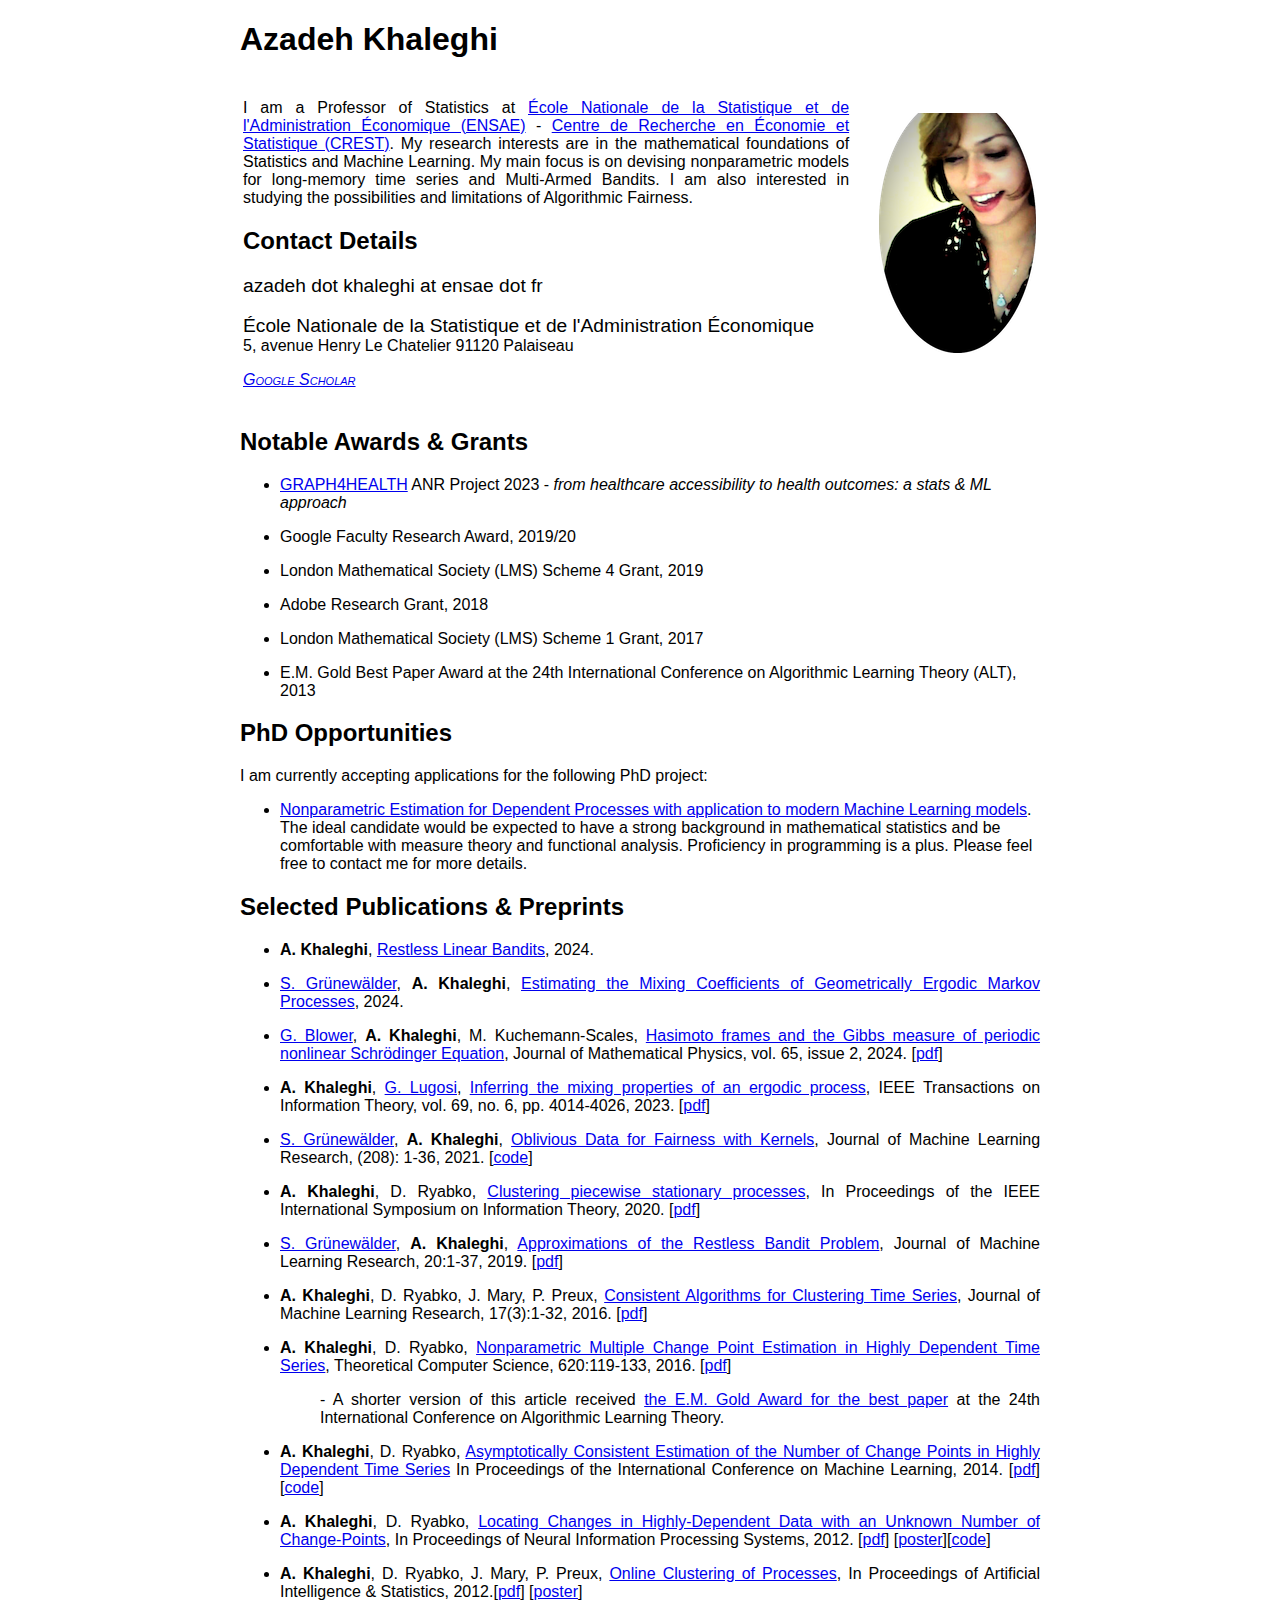
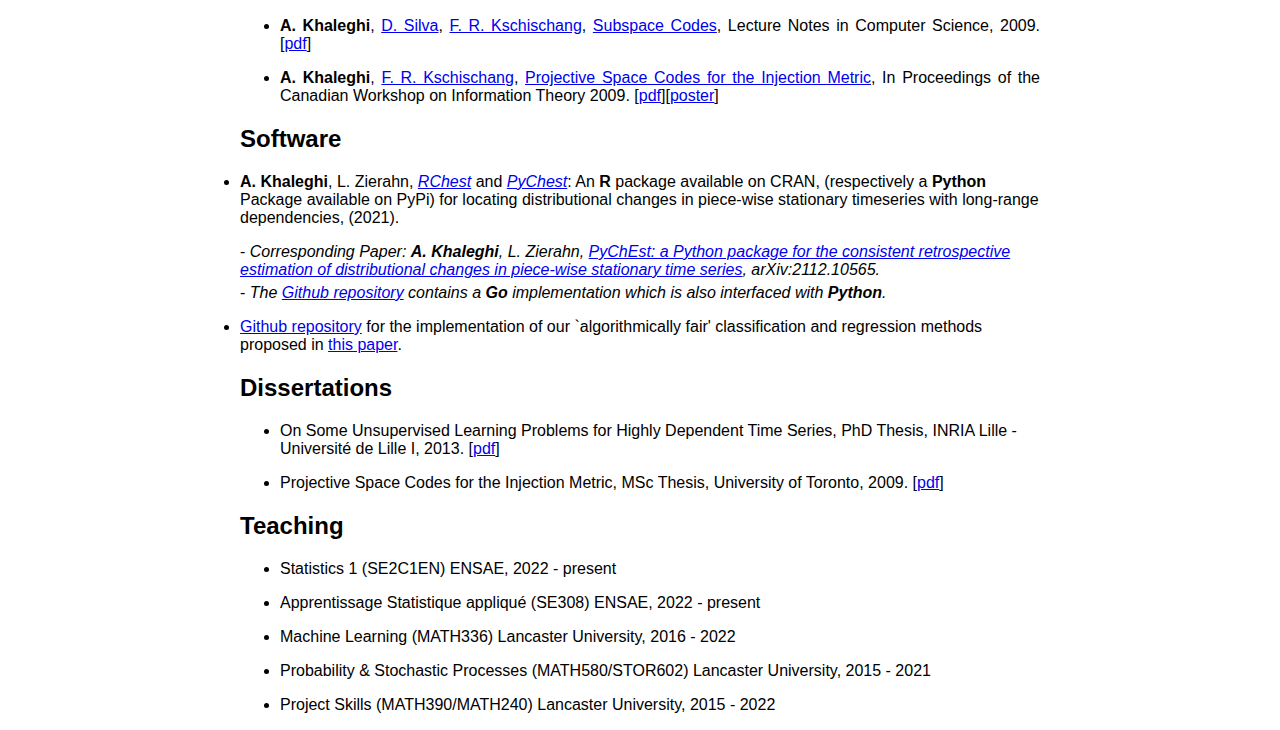
==== index.html @ 2019ff72 "Update index.html" ====
<!DOCTYPE html PUBLIC "-//W3C//DTD XHTML 1.1//EN"
  "http://www.w3.org/TR/xhtml11/DTD/xhtml11.dtd">
<html xmlns="http://www.w3.org/1999/xhtml" xml:lang="en">
<head>
    <STYLE type="text/css">
        ul, li { margin-bottom: 5px; }
        body {
            font-family: optima, verdana, futura, "lucida sans", arial, geneva, helvetica, sans ;
            font-size: 16px ;
            max-width:800px;
            margin: 0px auto;
            word-wrap: normal
        }
    table {
        font-size: 16px ;
    }
    </STYLE>
<style>
p.small {
    font-variant: small-caps;
}
</style>
</head>
<body>
<table>
<h1>Azadeh Khaleghi</h1>
<td align="justify">
<p> I am a Professor of Statistics at <a href="https://www.ensae.fr"> École Nationale de la Statistique et de l'Administration Économique (ENSAE)</a> - <a href="https://crest.science">Centre de Recherche en Économie et Statistique (CREST)</a>. 
My research interests are in the mathematical foundations of Statistics and Machine Learning. My main focus is on devising nonparametric models for long-memory time series and Multi-Armed Bandits. I am also interested in studying the possibilities and limitations of Algorithmic Fairness.</p>

<div><h2> Contact Details</h2></div>
<span style="font-size: larger;">azadeh dot khaleghi at ensae dot fr</span><br><br> 
<span style="font-size: larger;">École Nationale de la Statistique et de l'Administration Économique</span><br>
5, avenue Henry Le Chatelier 91120 Palaiseau 
<p class="small"><a href="https://scholar.google.co.uk/citations?user=VnTMs_EAAAAJ&hl=en"><i>Google Scholar</i></a></p>
</td>
<td>&nbsp;&nbsp;&nbsp;&nbsp;&nbsp;</td>
<td>
    <a href="IMGLINKTARGET"><img src="shapeimage_2.png" alt="alt text" width="WIDTHpx" height="HEIGHTpx"/></a>&nbsp;</td>
</table>

<div><h2> Notable Awards & Grants</h2></div>
    <ul>
    <p><li> <a href="https://guillaume-lecue.faculty.essec.edu/graph4health">GRAPH4HEALTH</a> ANR Project 2023 - <i> from healthcare accessibility to health outcomes: a stats &amp; ML approach</i></li></p>
    <p><li> Google Faculty Research Award, 2019/20</li></p>
    <p><li> London Mathematical Society (LMS) Scheme 4 Grant, 2019 </li></p>
    <p><li> Adobe Research Grant, 2018</li></p>
    <p><li> London Mathematical Society (LMS) Scheme 1 Grant, 2017</li></p>
    <p><li> E.M. Gold Best Paper Award at the 24th International Conference on Algorithmic Learning Theory (ALT), 2013</li></p>
    </ul>

<div><h2> PhD Opportunities</h2>
I am currently accepting applications for the following PhD project:
<ul>
<li><p><a href="https://adum.fr/as/ed/voirproposition.pl?site=adumR&matricule_prop=60634#version">Nonparametric Estimation for Dependent Processes with application to modern Machine Learning models</a>. 
The ideal candidate would be expected to have a strong background in mathematical statistics and be comfortable with measure theory and functional analysis. Proficiency in programming is a plus. Please feel free to contact me for more details.</p>
</li>
</ul>

<div ><h2> Selected Publications & Preprints</h1></div>
<div align="justify">

<ul>
    <li><p><b>A. Khaleghi</b>, <a href="http://arxiv.org/abs/2405.10817"> Restless Linear Bandits</a>, 2024. </p>
</li> 
  <li><p><a href="https://grunewalder.blog">S. Gr&uuml;new&auml;lder</a>, <b>A. Khaleghi</b>, <a href="http://arxiv.org/abs/2402.07296"> Estimating the Mixing Coefficients of Geometrically Ergodic Markov Processes</a>, 2024. </p>
</li> 
  <li><p> <a href="https://www.lancaster.ac.uk/maths/people/gordon-blower">G. Blower</a>, <b>A. Khaleghi</b>, M. Kuchemann-Scales, <a href="https://doi.org/10.1063/5.0169792">Hasimoto frames and the Gibbs measure of periodic nonlinear Schr&#246;dinger Equation</a>, Journal of Mathematical Physics, vol. 65, issue 2, 2024. [<a title="Publications_files/nstclust.pdf" href="Publications_files/HasimotoJMP.pdf">pdf</a>]</p></li>
  <li><p> <b>A. Khaleghi</b>, <a href="http://www.econ.upf.edu/~lugosi/">G. Lugosi</a>, <a href="https://ieeexplore.ieee.org/document/10050550">Inferring the mixing properties of an ergodic process</a>, IEEE Transactions on Information Theory, vol. 69, no. 6, pp. 4014-4026, 2023. [<a title="Publications_files/nstclust.pdf" href="Publications_files/EstimatingMixing.pdf">pdf</a>]</p></li> 
  <li><p><a href="https://grunewalder.blog">S. Gr&uuml;new&auml;lder</a>, <b>A. Khaleghi</b>, <a href="https://www.jmlr.org/papers/volume22/20-1311/20-1311.pdf">Oblivious Data for Fairness with Kernels</a>, Journal of Machine Learning Research, (208): 1-36, 2021. [<a href="https://github.com/azalk/Oblivious.git">code</a>]
</p>
<li><p><b>A. Khaleghi</b>, D. Ryabko, <a href="https://ieeexplore.ieee.org/document/9174045">Clustering piecewise stationary processes</a>, In Proceedings of the IEEE International Symposium
    on Information Theory, 2020.
[<a title="Publications_files/nstclust.pdf" href="Publications_files/nstclust.pdf">pdf</a>]
</p></li> 
<li><p><a href="https://grunewalder.blog">S. Gr&uuml;new&auml;lder</a>, <b>A. Khaleghi</b>, <a href="http://www.jmlr.org/papers/volume20/17-547/17-547.pdf">Approximations of the Restless Bandit Problem</a>, Journal of Machine Learning Research, 20:1-37, 2019. [<a title="Publications_files/mixing_bandits.pdf" href="Publications_files/mixing_bandits.pdf">pdf</a>]</p>
</li> 
<li><p><b>A. Khaleghi</b>, D. Ryabko, J. Mary, P. Preux, <a title="http://www.jmlr.org/papers/volume17/khaleghi16a/khaleghi16a.pdf" href="http://www.jmlr.org/papers/volume17/khaleghi16a/khaleghi16a.pdf" class="style_2">Consistent Algorithms for Clustering Time Series</a>, Journal of Machine Learning Research, 17(3):1-32, 2016.
[<a title="Publications_files/khaleghi16a.pdf" href="Publications_files/khaleghi16a.pdf">pdf</a>]
</p></li> 
<li><p><b>A. Khaleghi</b>, D. Ryabko, <a title="http://www.sciencedirect.com/science/article/pii/S0304397515009470" href="http://www.sciencedirect.com/science/article/pii/S0304397515009470" class="style_2">Nonparametric Multiple Change Point Estimation in Highly Dependent Time Series</a>, Theoretical Computer Science, 620:119-133, 2016. 
[<a title="Publications_files/P22.pdf" href="Publications_files/P22.pdf">pdf</a>]
<dl>
<dd>- A shorter version of this article received <a title="http://www-alg.ist.hokudai.ac.jp/~thomas/ALT13/gold.html" href="http://www-alg.ist.hokudai.ac.jp/~thomas/ALT13/gold.html">the E.M. Gold Award for the best paper</a> at the 24th International Conference on Algorithmic Learning Theory.</dd>
</dl>
<!--(<i>The conference version of this article <a title="http://www-alg.ist.hokudai.ac.jp/~thomas/ALT13/gold.html" href="http://www-alg.ist.hokudai.ac.jp/~thomas/ALT13/gold.html"> received the E.M. Gold Award for the best paper</a> at the 24th International Conference on Algorithmic Learning Theory.</i>)</p></li>-->
<li><p><b>A. Khaleghi</b>, D. Ryabko, <a title="http://jmlr.org/proceedings/papers/v32/khaleghi14.html" href="http://jmlr.org/proceedings/papers/v32/khaleghi14.html" class="style_2"> Asymptotically Consistent Estimation of the Number of Change Points in Highly Dependent Time Series</a> In Proceedings of the International Conference on Machine Learning, 2014. [<a title="Publications_files/ICML_mce_Clust.pdf" href="Publications_files/ICML_mce_Clust.pdf">pdf</a>][<a href="https://github.com/azalk/GoChest">code</a>] </p>
</li>
<!--<li><p><b>A. Khaleghi</b>, D. Ryabko, <a title="http://link.springer.com/chapter/10.1007/978-3-642-40935-6_27" href="http://link.springer.com/chapter/10.1007/978-3-642-40935-6_27" class="style_2">Nonparametric Change Point Estimation in Highly Dependent Time Series</a>, In Proceedings of Algorithmic Learning Theory (ALT), LNCS 8139, pages 382-396, Singapore, 2013.[<a title="Publications_files/P22.pdf" href="Publications_files/P22.pdf">pdf</a>] (<a title="http://www-alg.ist.hokudai.ac.jp/~thomas/ALT13/gold.html" href="http://www-alg.ist.hokudai.ac.jp/~thomas/ALT13/gold.html">Received the E.M. Gold Award for the best student paper</a>.)</p>
</li>-->
<li><p><b>A. Khaleghi</b>, D. Ryabko, <a title="http://papers.nips.cc/paper/4623-locating-changes-in-highly-dependent-data-with-unknown-number-of-change-points" href="http://papers.nips.cc/paper/4623-locating-changes-in-highly-dependent-data-with-unknown-number-of-change-points" class="style_2">Locating Changes in Highly-Dependent Data with an Unknown Number of Change-Points</a>, In Proceedings of Neural Information Processing Systems, 2012. [<a title="Publications_files/mce_nips.pdf" href="Publications_files/mce_nips.pdf">pdf</a>] [<a title="Publications_files/poster_nips12.pdf" href="Publications_files/poster_nips12.pdf">poster</a>][<a href="https://github.com/azalk/GoChest">code</a>]</p>
</li>
<li><p><b>A. Khaleghi</b>, D. Ryabko, J. Mary, P. Preux, <a title="http://jmlr.csail.mit.edu/proceedings/papers/v22/khaleghi12/khaleghi12.pdf" href="http://jmlr.csail.mit.edu/proceedings/papers/v22/khaleghi12/khaleghi12.pdf" class="style_2">Online Clustering of Processes</a>, In Proceedings of Artificial Intelligence &amp; Statistics, 2012.[<a title="Publications_files/ocp.pdf" href="Publications_files/ocp.pdf">pdf</a>] [<a title="Publications_files/ocp_poster.pdf" href="Publications_files/ocp_poster.pdf">poster</a>]</p>
</li>
  <li><p><b>A. Khaleghi</b>, <a href="https://danilosilva.sites.ufsc.br/index.html">D. Silva</a>, <a href="https://www.comm.utoronto.ca/frank/">F. R. Kschischang</a>, <a title="http://www.springerlink.com/content/87465723623m54mu/?p=cf71630add774246ad79c906bc49e966&amp;pi=3" href="https://link.springer.com/chapter/10.1007/978-3-642-10868-6_1" class="style_2">Subspace Codes</a>, Lecture Notes in Computer Science, 2009. [<a title="Publications_files/subspace_1.pdf" href="Publications_files/subspace_1.pdf">pdf</a>]</p>
</li>
  <li><p><b>A. Khaleghi</b>, <a href="https://www.comm.utoronto.ca/frank/">F. R. Kschischang</a>, <a title="http://dx.doi.org/10.1109/CWIT.2009.5069509" href="http://dx.doi.org/10.1109/CWIT.2009.5069509" class="style_2"> Projective Space Codes for the Injection Metric</a>, In Proceedings of the Canadian Workshop on Information Theory 2009. [<a title="Publications_files/subspace.pdf" href="Publications_files/subspace.pdf">pdf</a>][</span><a title="Publications_files/poster.pdf" href="Publications_files/poster.pdf" style="line-height: 14px; " class="style_6">poster</a><span style="line-height: 14px; " class="style_6">]</p>
</li>
</ul>
</div>

<div><h2> Software</h2></div>
<li><b>A. Khaleghi</b>, L. Zierahn, <a href="https://cran.r-project.org/web/packages/RChest/index.html"><i>RChest</i></a> and <a href="https://pypi.org/project/PyChest/"><i>PyChest</i></a>: An <b>R</b> package available on CRAN, (respectively a <b>Python</b> Package available on PyPi) for locating distributional changes in piece-wise stationary timeseries with long-range dependencies, (2021).
<p><dt> - <i>Corresponding Paper: <b>A. Khaleghi</b>, L. Zierahn, <a href="https://arxiv.org/abs/2112.10565">PyChEst: a Python package for the consistent retrospective estimation of distributional changes in piece-wise stationary time series</a>, arXiv:2112.10565.
</i></dt>
</li> 
<dt> - <i>The <a href="https://github.com/azalk/GoChest">Github repository</a> contains a <b>Go</b> implementation which is also interfaced with <b>Python</b>.</i></dt></ul>
</ul></p>
<li><p><a href="https://github.com/azalk/Oblivious">Github repository</a> for the implementation of our `algorithmically fair' classification and regression methods proposed in <a href="https://arxiv.org/abs/2002.02901">this paper</a>.</p>
</li>    
<div><h2> Dissertations</h2></div>
<div><pre>
</pre></div></div>
<ul>
<li><p>On Some Unsupervised Learning Problems for Highly Dependent Time Series, PhD Thesis, INRIA Lille -  Universit&eacute; de Lille I, 2013. [<a title="Publications_files/Thesis.pdf" href="Publications_files/Thesis.pdf">pdf</a>]</p>
</li>
<li><p>Projective Space Codes for the Injection Metric, MSc Thesis, University of Toronto, 2009. [<a title="Publications_files/UT-thesis.pdf" href="Publications_files/UT-thesis.pdf">pdf</a>]</p>
</li>
</ul>

<div><h2>Teaching</h2></div>
<div class="blockcontent">
</div></div>
<ul>
<p><li> Statistics 1 (SE2C1EN) ENSAE, 2022 - present </li></p>
<p><li> Apprentissage Statistique appliqué (SE308) ENSAE, 2022 - present </li></p>
<p><li>Machine Learning (MATH336) Lancaster University, 2016 - 2022 </li></p>
<p><li>Probability & Stochastic Processes (MATH580/STOR602) Lancaster University, 2015 - 2021 </li></p>
<p><li>Project Skills (MATH390/MATH240) Lancaster University, 2015 - 2022 </li></p>
</ul>


</td>
</tr>
</table>
<!-- Default Statcounter code for ENSAE Website
http://azalk.github.io -->
<script type="text/javascript">
var sc_project=12787850; 
var sc_invisible=1; 
var sc_security="0d3a0671"; 
</script>
<script type="text/javascript"
src="https://www.statcounter.com/counter/counter.js"
async></script>
<noscript><div class="statcounter"><a title="Web Analytics
Made Easy - Statcounter" href="https://statcounter.com/"
target="_blank"><img class="statcounter"
src="https://c.statcounter.com/12787850/0/0d3a0671/1/"
alt="Web Analytics Made Easy - Statcounter"
referrerPolicy="no-referrer-when-downgrade"></a></div></noscript>
<!-- End of Statcounter Code -->
</body>
</html>
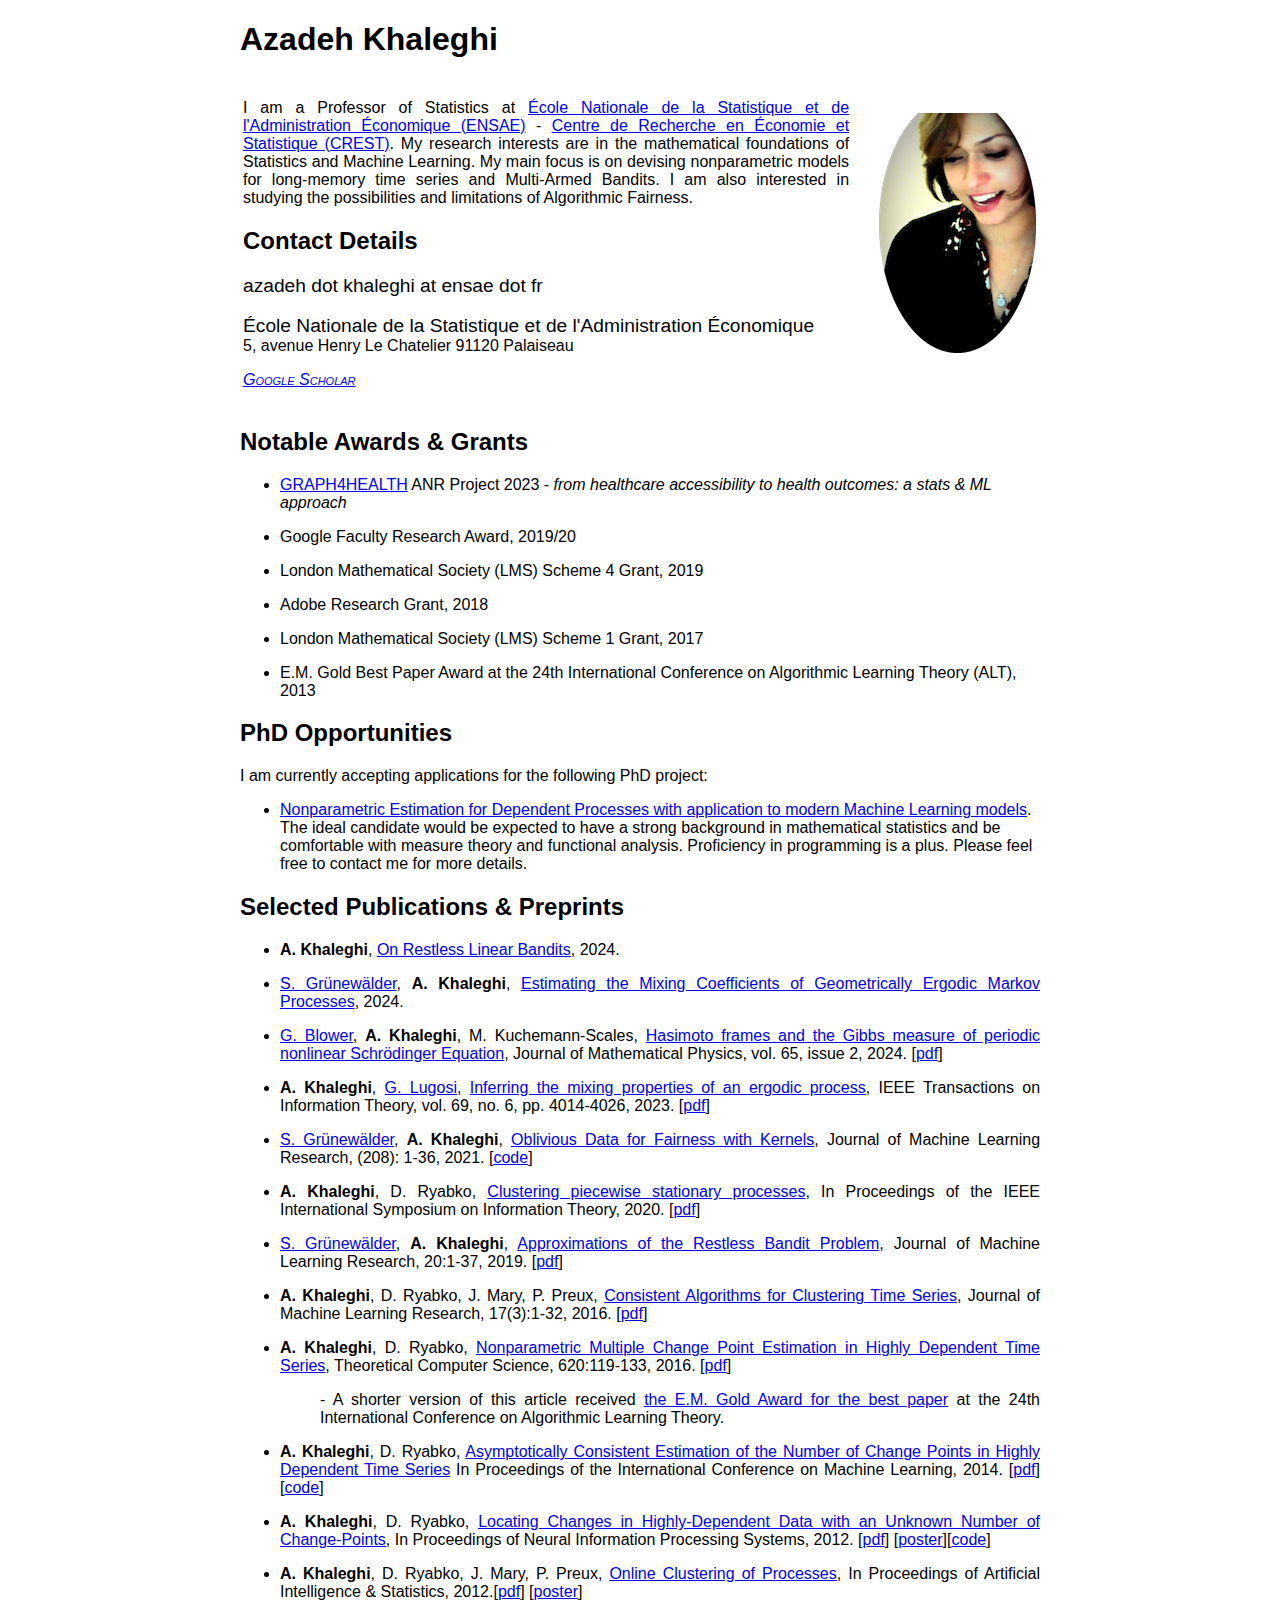
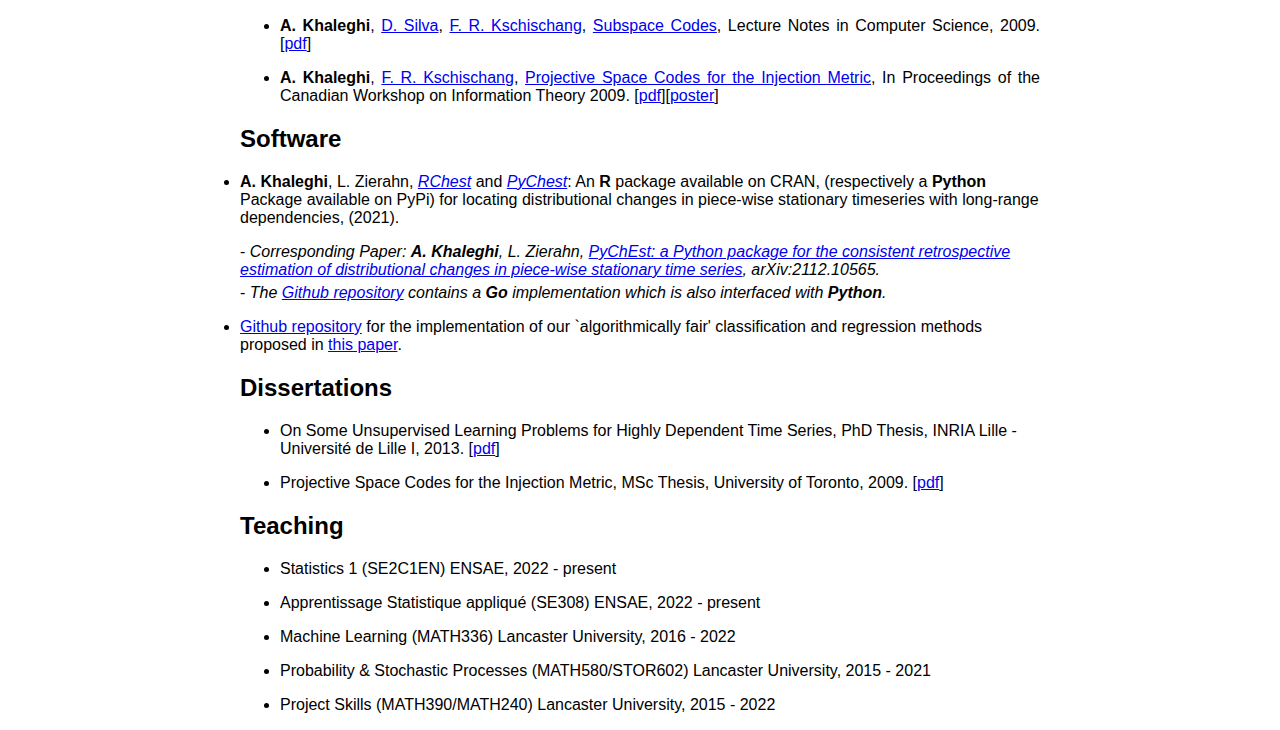
==== commit ba919af8: "Update index.html" ====
--- a/index.html
+++ b/index.html
@@ -61,7 +61,7 @@
 <div align="justify">
 
 <ul>
-    <li><p><b>A. Khaleghi</b>, <a href="http://arxiv.org/abs/2405.10817"> Restless Linear Bandits</a>, 2024. </p>
+    <li><p><b>A. Khaleghi</b>, <a href="http://arxiv.org/abs/2405.10817"> On Restless Linear Bandits</a>, 2024. </p>
 </li> 
   <li><p><a href="https://grunewalder.blog">S. Gr&uuml;new&auml;lder</a>, <b>A. Khaleghi</b>, <a href="http://arxiv.org/abs/2402.07296"> Estimating the Mixing Coefficients of Geometrically Ergodic Markov Processes</a>, 2024. </p>
 </li> 
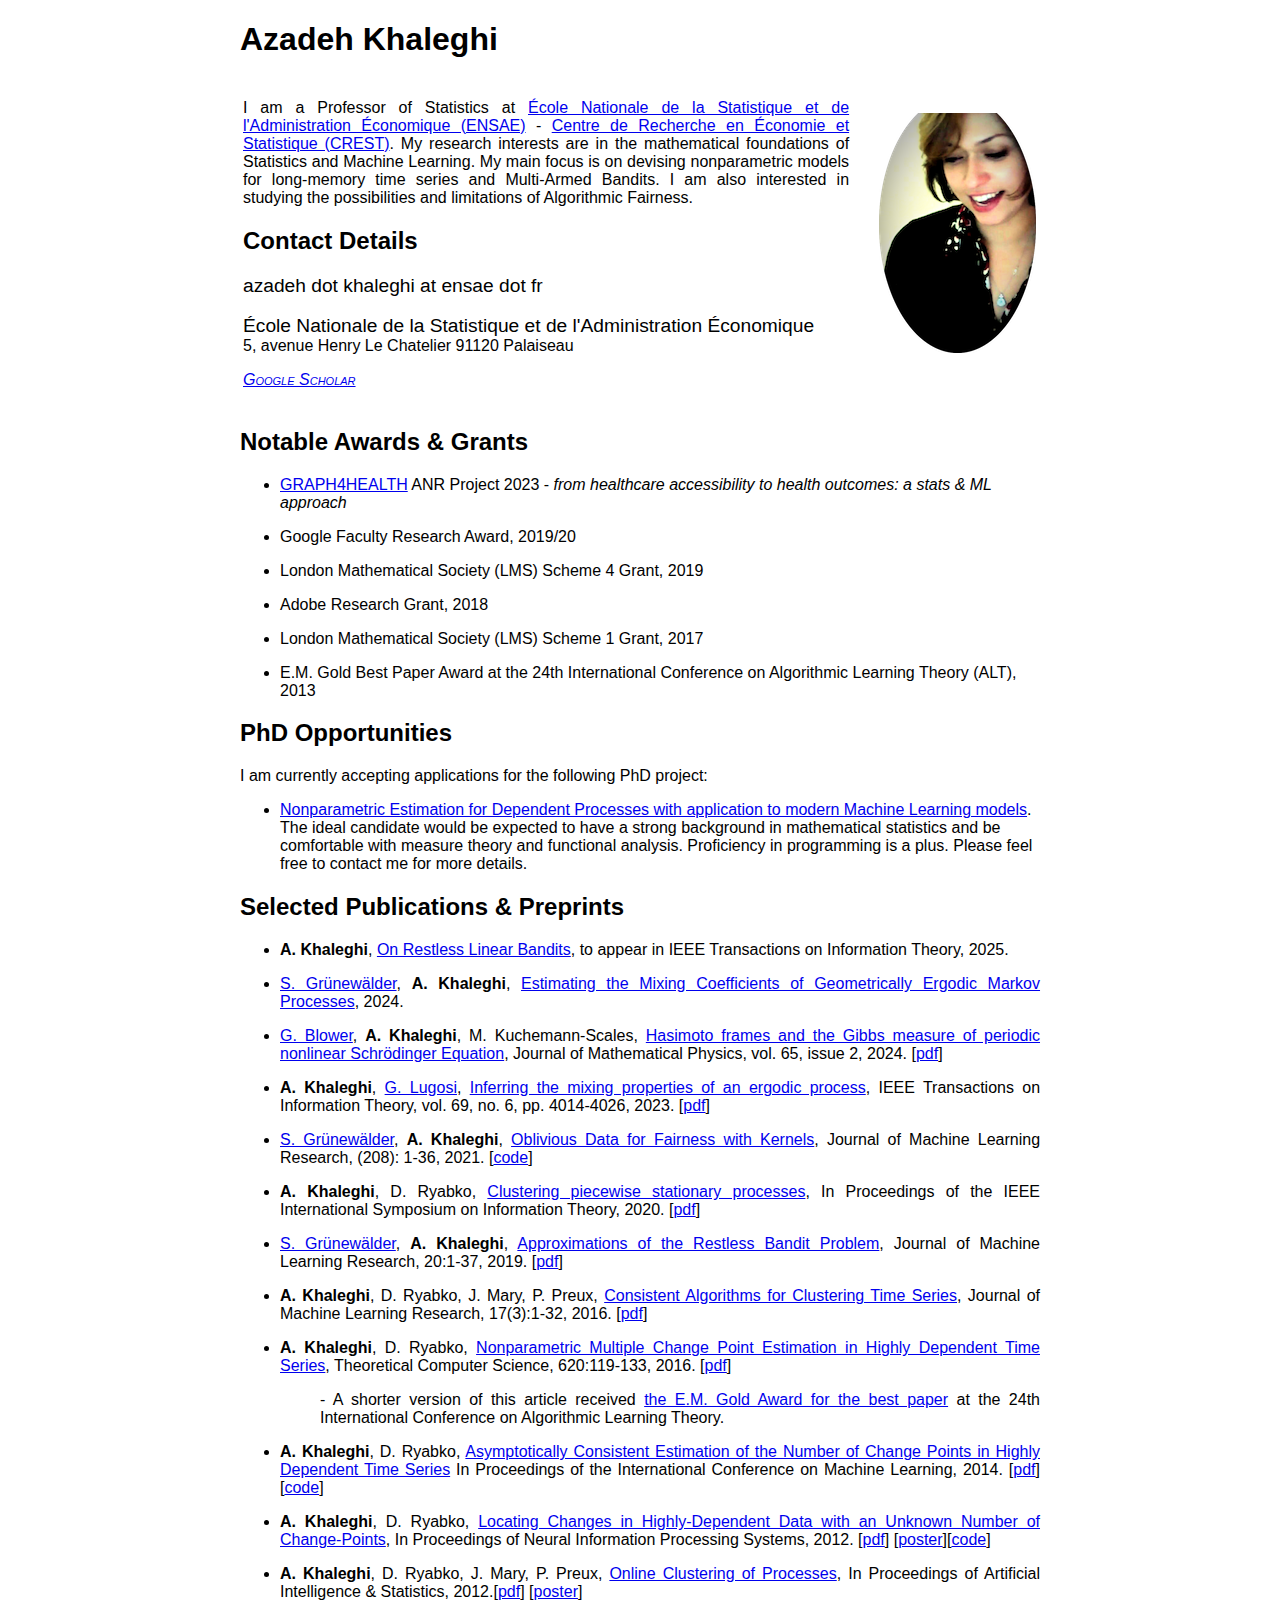
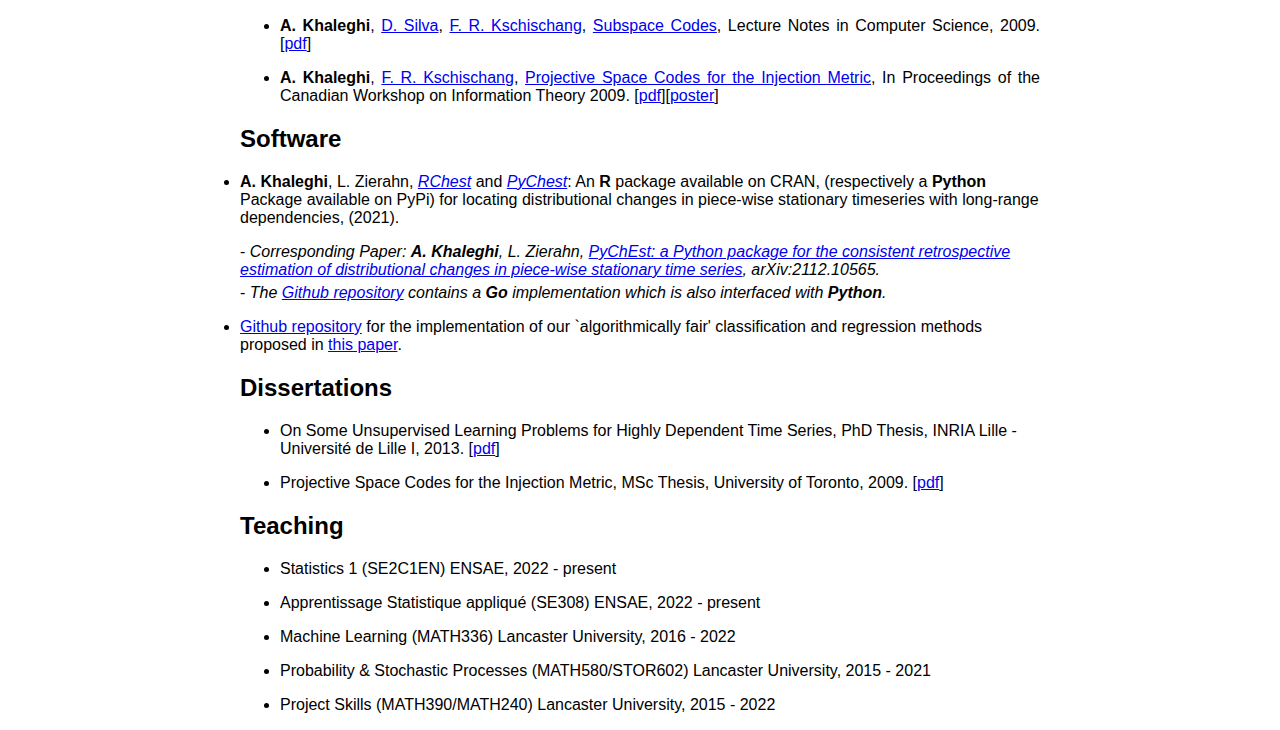
==== commit 221678a9: "Update index.html" ====
--- a/index.html
+++ b/index.html
@@ -61,7 +61,7 @@
 <div align="justify">
 
 <ul>
-    <li><p><b>A. Khaleghi</b>, <a href="http://arxiv.org/abs/2405.10817"> On Restless Linear Bandits</a>, 2024. </p>
+    <li><p><b>A. Khaleghi</b>, <a href="http://arxiv.org/abs/2405.10817"> On Restless Linear Bandits</a>, to appear in IEEE Transactions on Information Theory, 2025. </p> 
 </li> 
   <li><p><a href="https://grunewalder.blog">S. Gr&uuml;new&auml;lder</a>, <b>A. Khaleghi</b>, <a href="http://arxiv.org/abs/2402.07296"> Estimating the Mixing Coefficients of Geometrically Ergodic Markov Processes</a>, 2024. </p>
 </li> 
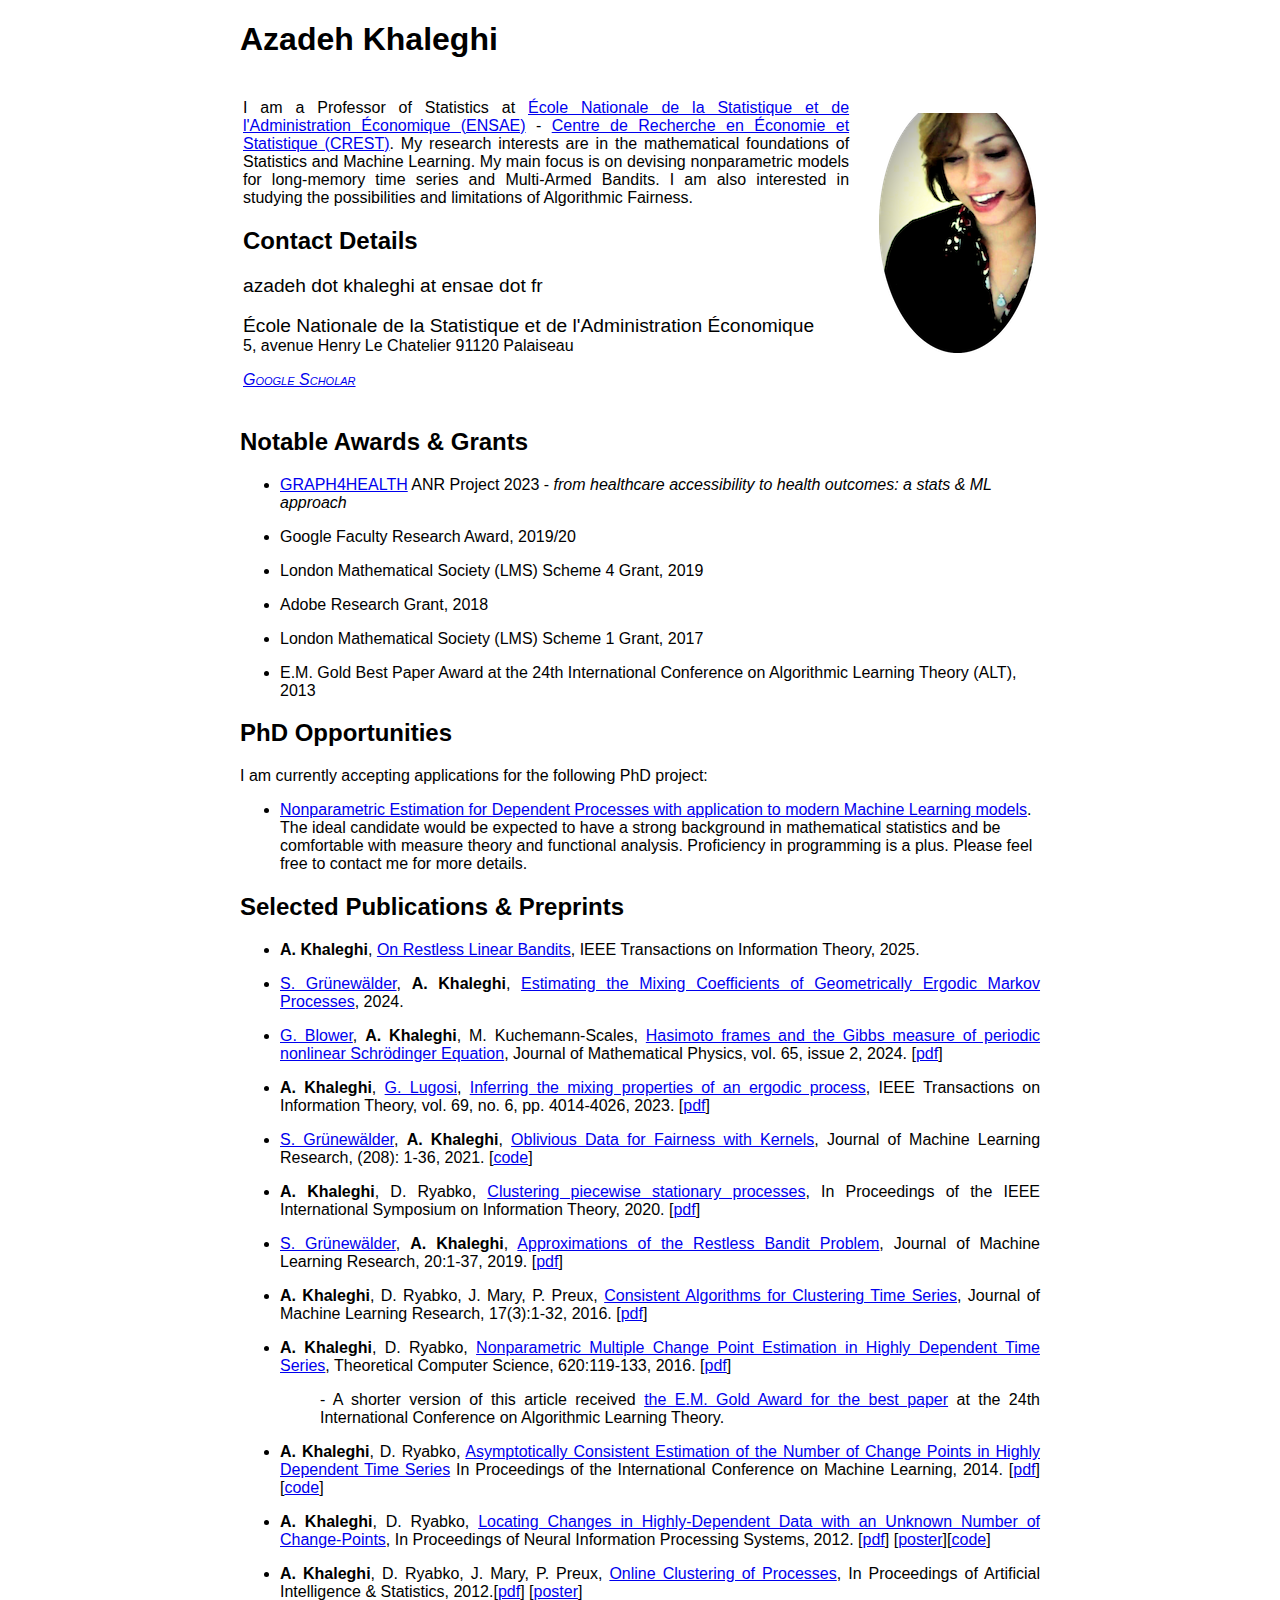
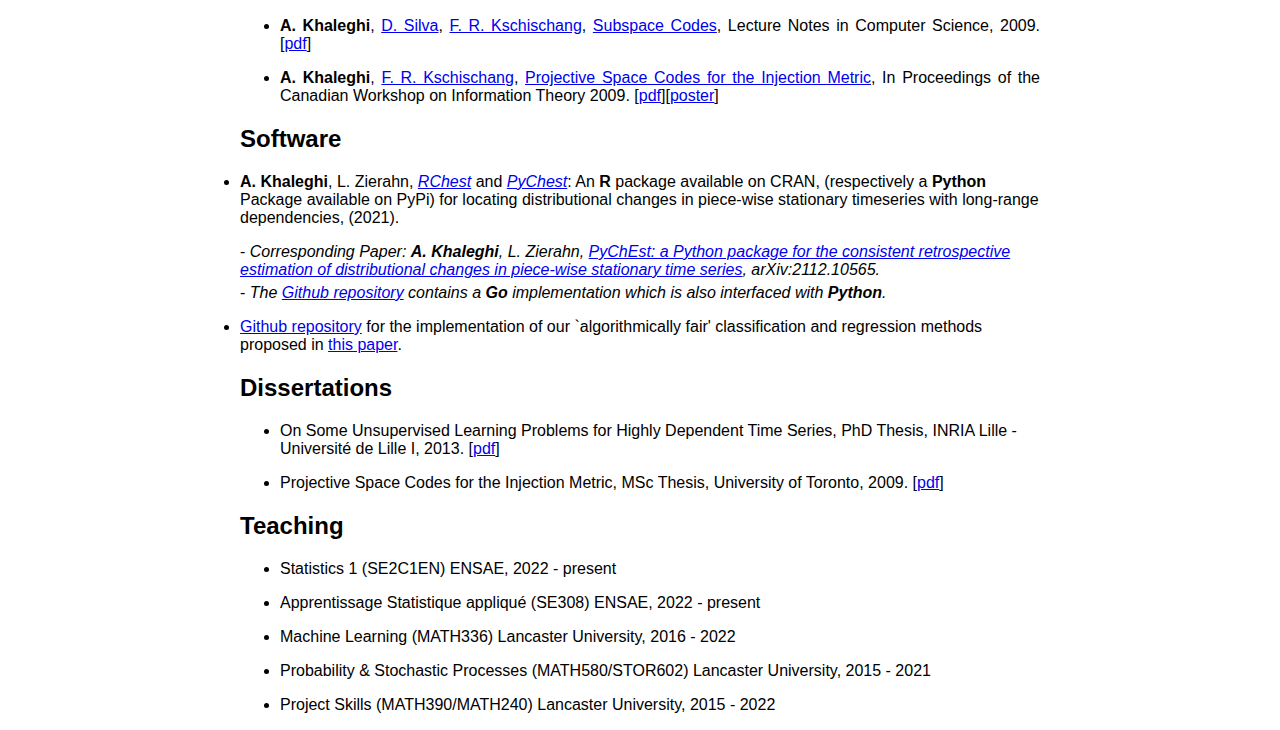
==== commit 781104ab: "Update index.html" ====
--- a/index.html
+++ b/index.html
@@ -61,7 +61,7 @@
 <div align="justify">
 
 <ul>
-    <li><p><b>A. Khaleghi</b>, <a href="http://arxiv.org/abs/2405.10817"> On Restless Linear Bandits</a>, to appear in IEEE Transactions on Information Theory, 2025. </p> 
+    <li><p><b>A. Khaleghi</b>, <a href="https://ieeexplore.ieee.org/document/10851303"> On Restless Linear Bandits</a>, IEEE Transactions on Information Theory, 2025. </p> 
 </li> 
   <li><p><a href="https://grunewalder.blog">S. Gr&uuml;new&auml;lder</a>, <b>A. Khaleghi</b>, <a href="http://arxiv.org/abs/2402.07296"> Estimating the Mixing Coefficients of Geometrically Ergodic Markov Processes</a>, 2024. </p>
 </li> 
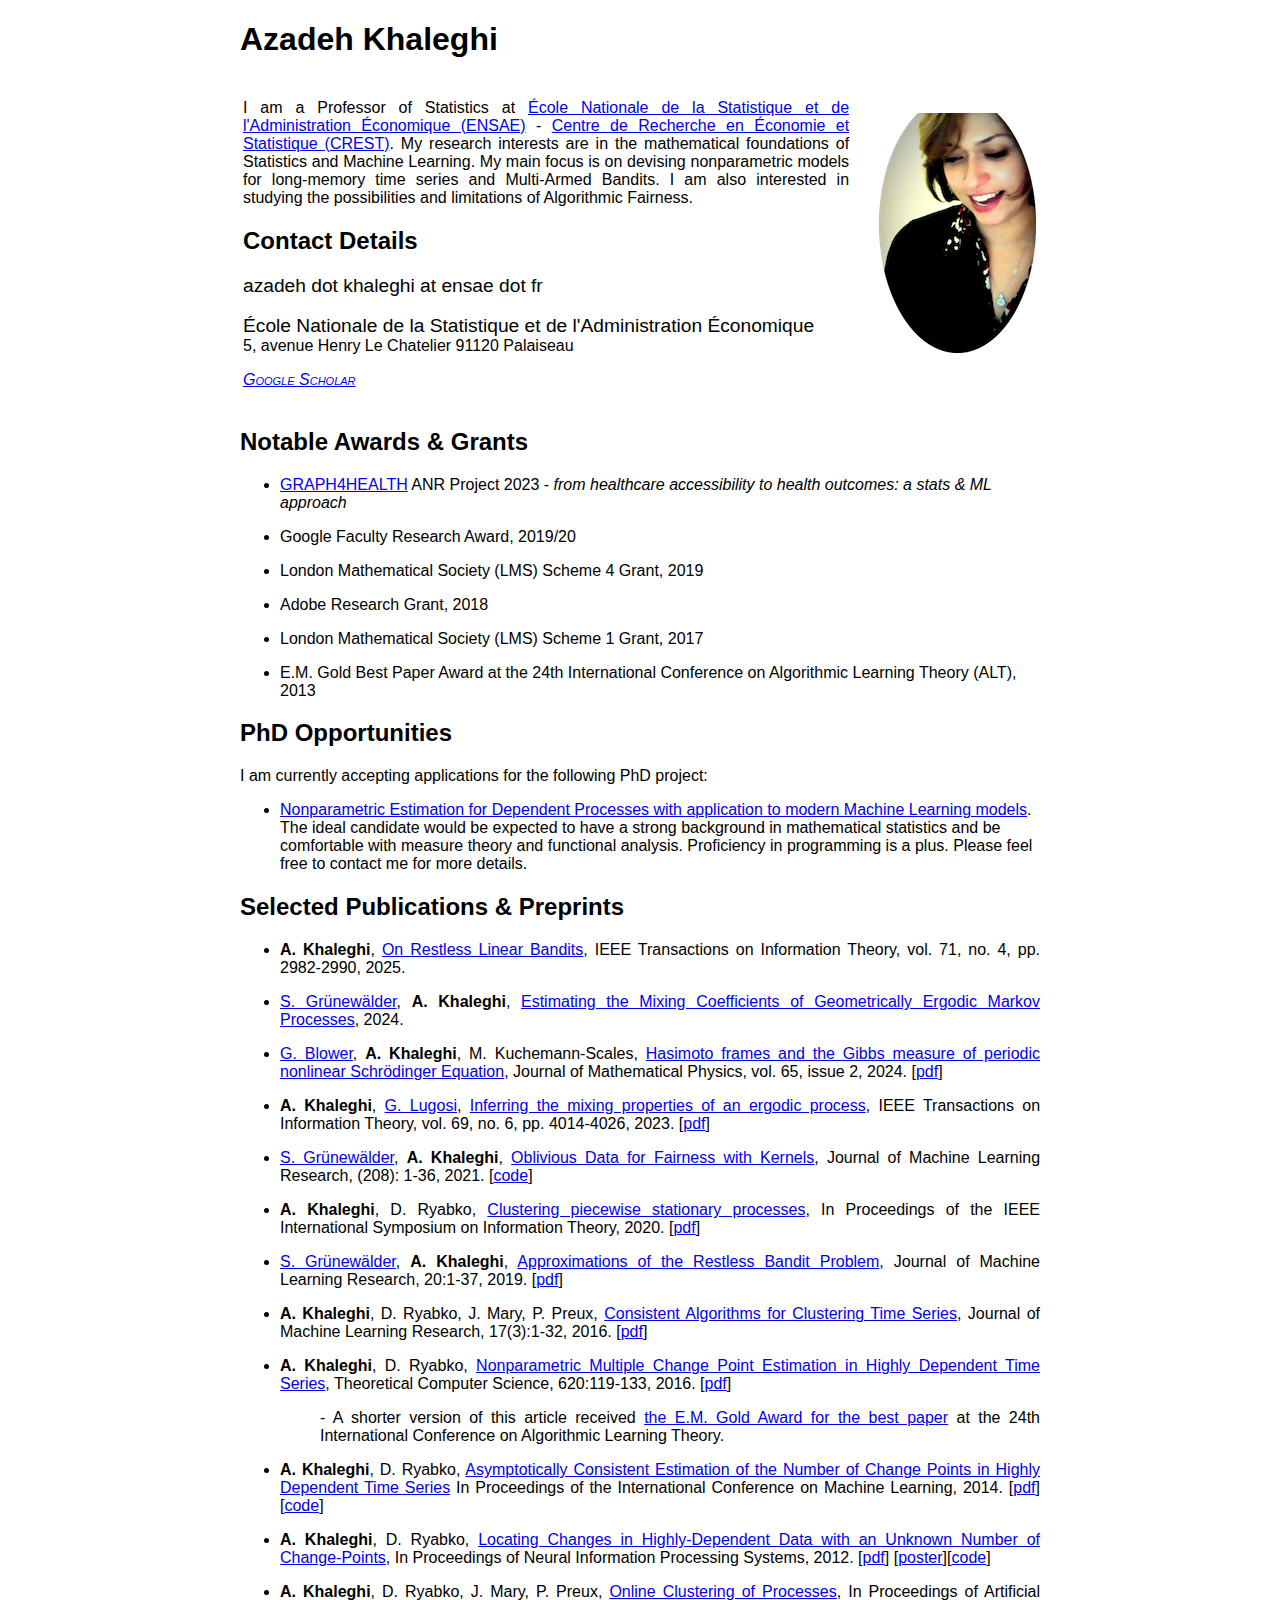
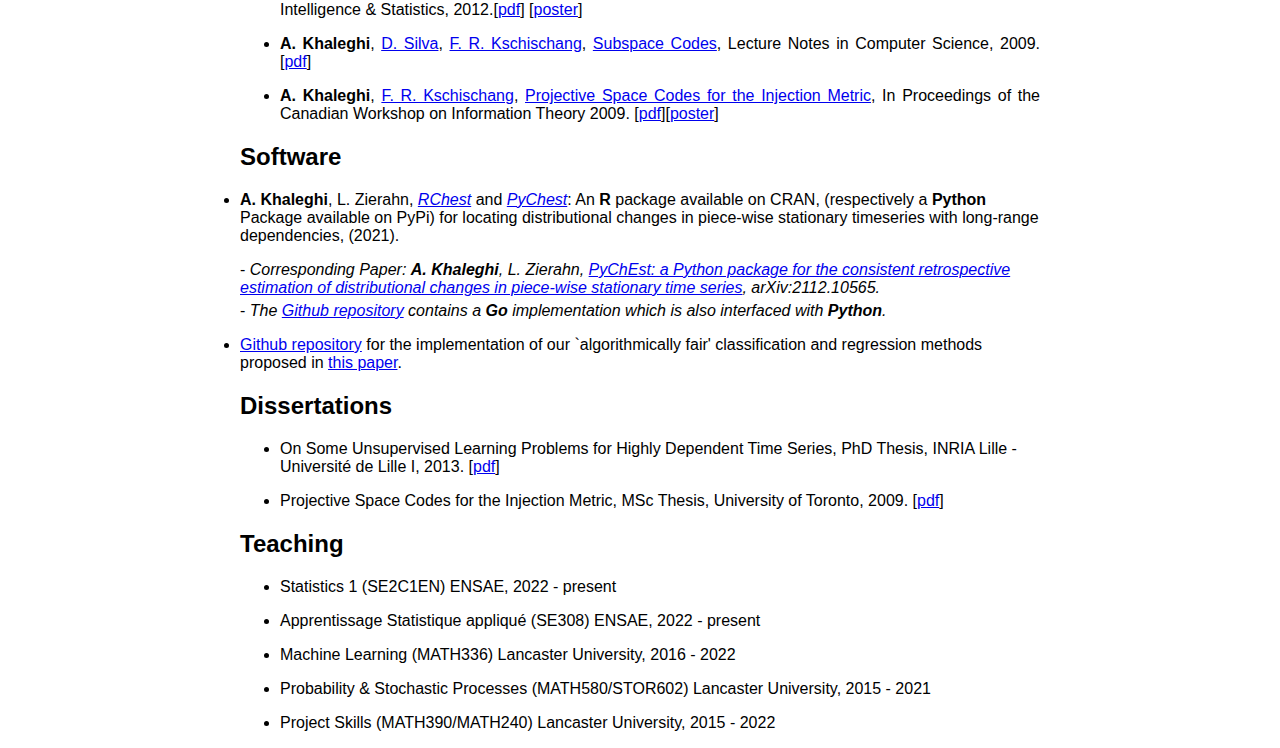
==== commit db840ea0: "Update index.html" ====
--- a/index.html
+++ b/index.html
@@ -61,7 +61,7 @@
 <div align="justify">
 
 <ul>
-    <li><p><b>A. Khaleghi</b>, <a href="https://ieeexplore.ieee.org/document/10851303"> On Restless Linear Bandits</a>, IEEE Transactions on Information Theory, 2025. </p> 
+    <li><p><b>A. Khaleghi</b>, <a href="https://ieeexplore.ieee.org/document/10851303"> On Restless Linear Bandits</a>, IEEE Transactions on Information Theory, vol. 71, no. 4, pp. 2982-2990, 2025. </p> 
 </li> 
   <li><p><a href="https://grunewalder.blog">S. Gr&uuml;new&auml;lder</a>, <b>A. Khaleghi</b>, <a href="http://arxiv.org/abs/2402.07296"> Estimating the Mixing Coefficients of Geometrically Ergodic Markov Processes</a>, 2024. </p>
 </li> 
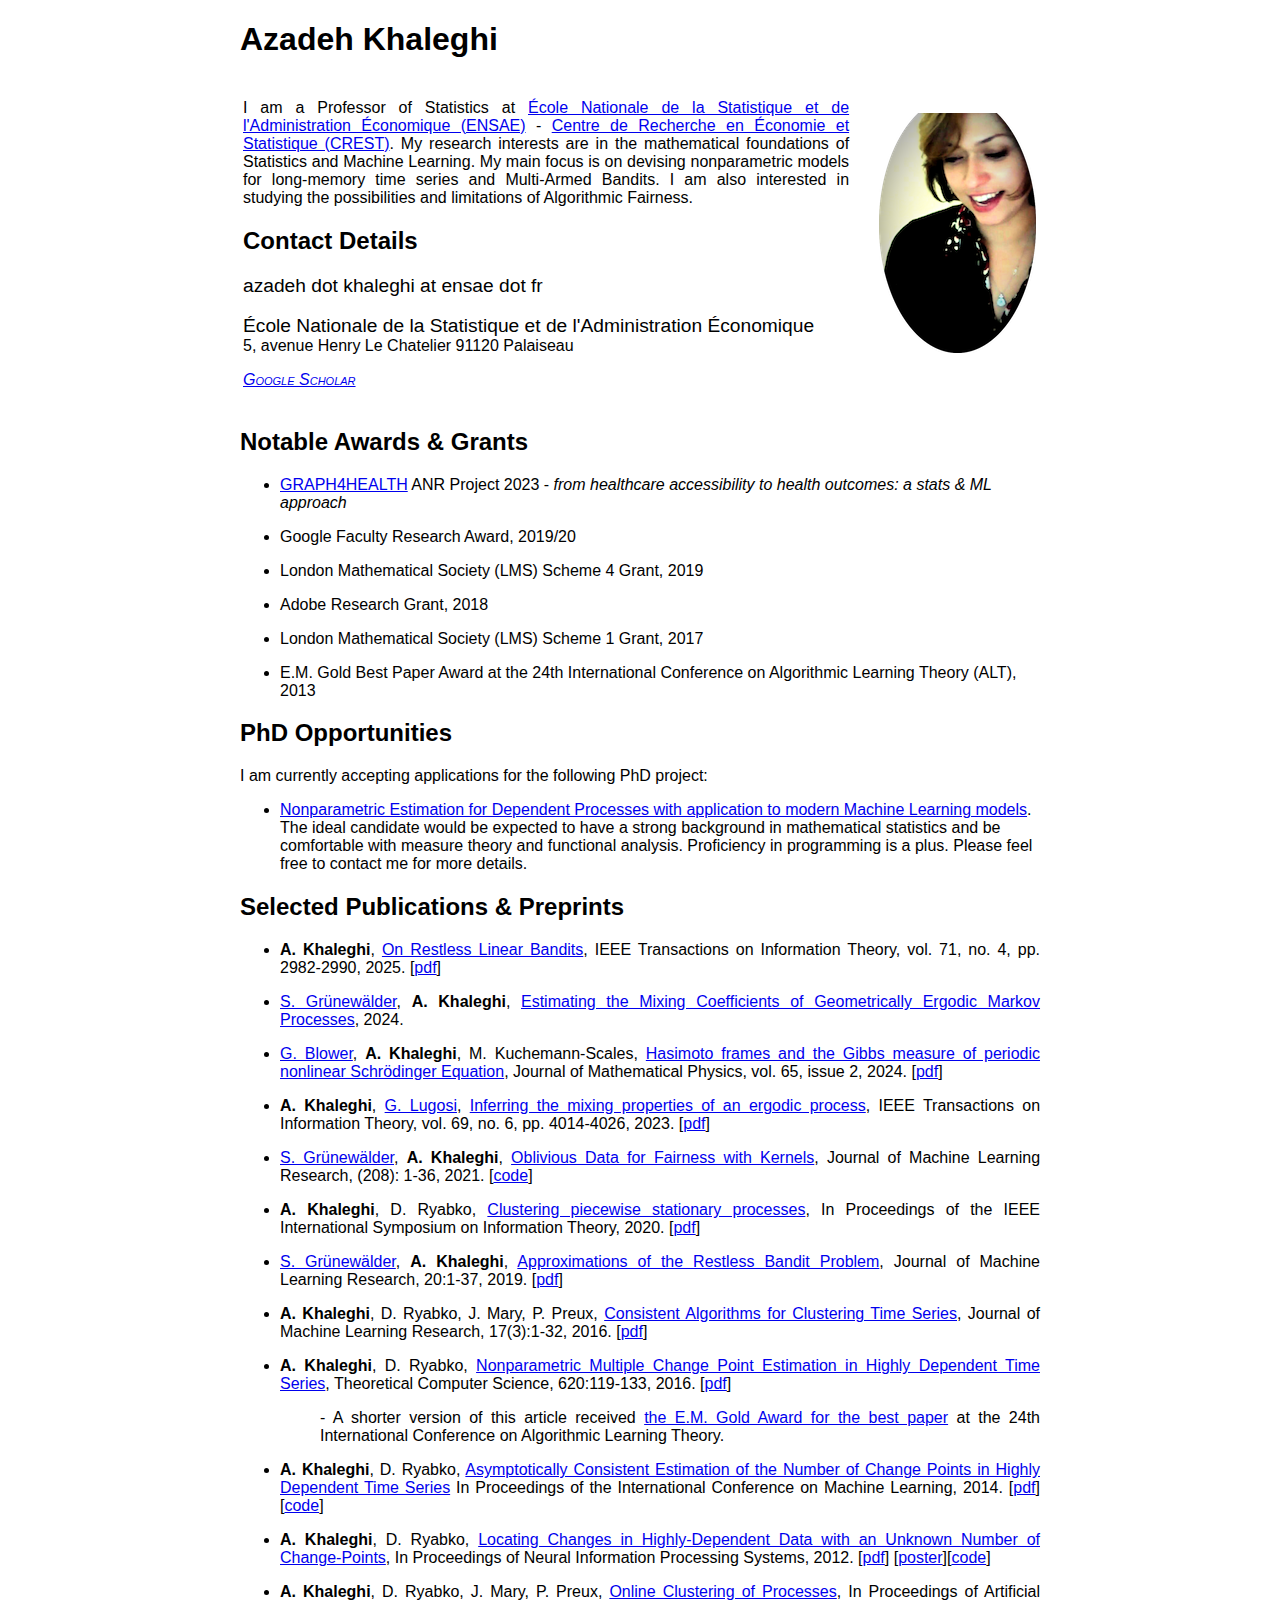
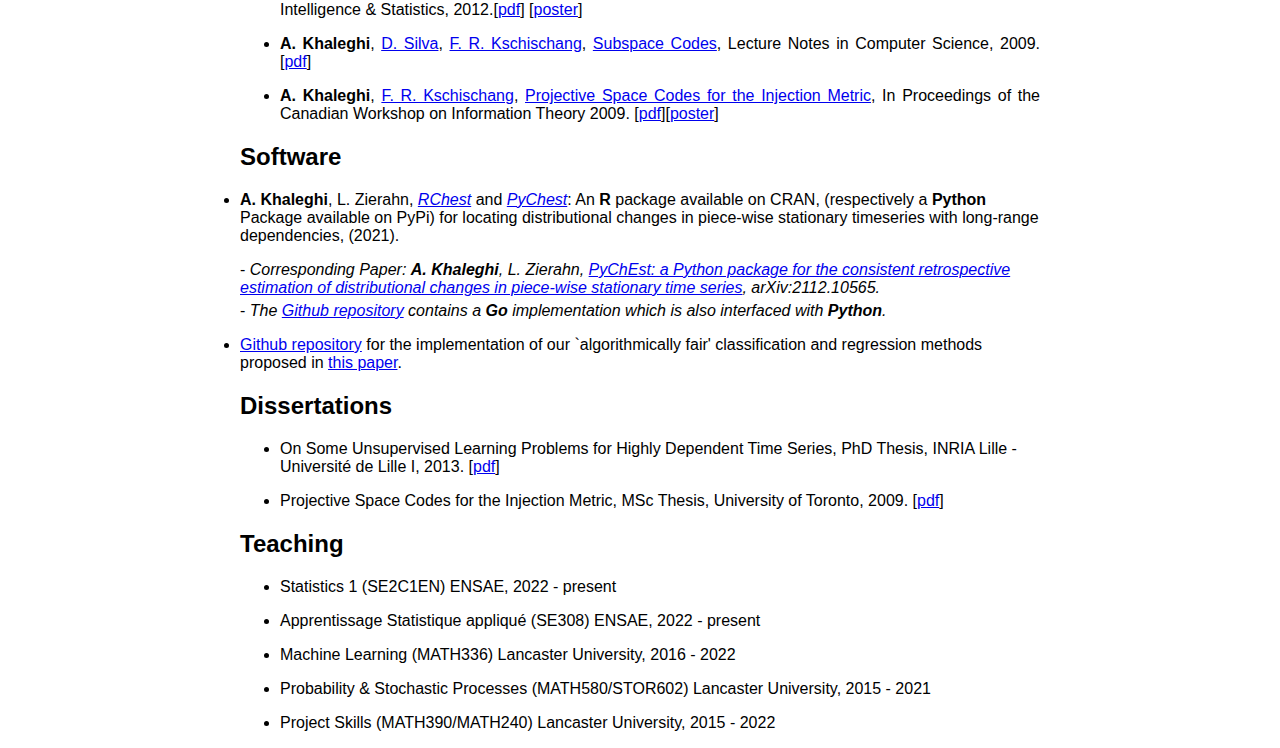
==== commit df27df80: "Update index.html" ====
--- a/index.html
+++ b/index.html
@@ -61,7 +61,7 @@
 <div align="justify">
 
 <ul>
-    <li><p><b>A. Khaleghi</b>, <a href="https://ieeexplore.ieee.org/document/10851303"> On Restless Linear Bandits</a>, IEEE Transactions on Information Theory, vol. 71, no. 4, pp. 2982-2990, 2025. </p> 
+    <li><p><b>A. Khaleghi</b>, <a href="https://ieeexplore.ieee.org/document/10851303"> On Restless Linear Bandits</a>, IEEE Transactions on Information Theory, vol. 71, no. 4, pp. 2982-2990, 2025. [<a title="Publications_files/nstclust.pdf" href="Publications_files/RestlessLinMABs.pdf">pdf</a>] </p> 
 </li> 
   <li><p><a href="https://grunewalder.blog">S. Gr&uuml;new&auml;lder</a>, <b>A. Khaleghi</b>, <a href="http://arxiv.org/abs/2402.07296"> Estimating the Mixing Coefficients of Geometrically Ergodic Markov Processes</a>, 2024. </p>
 </li> 
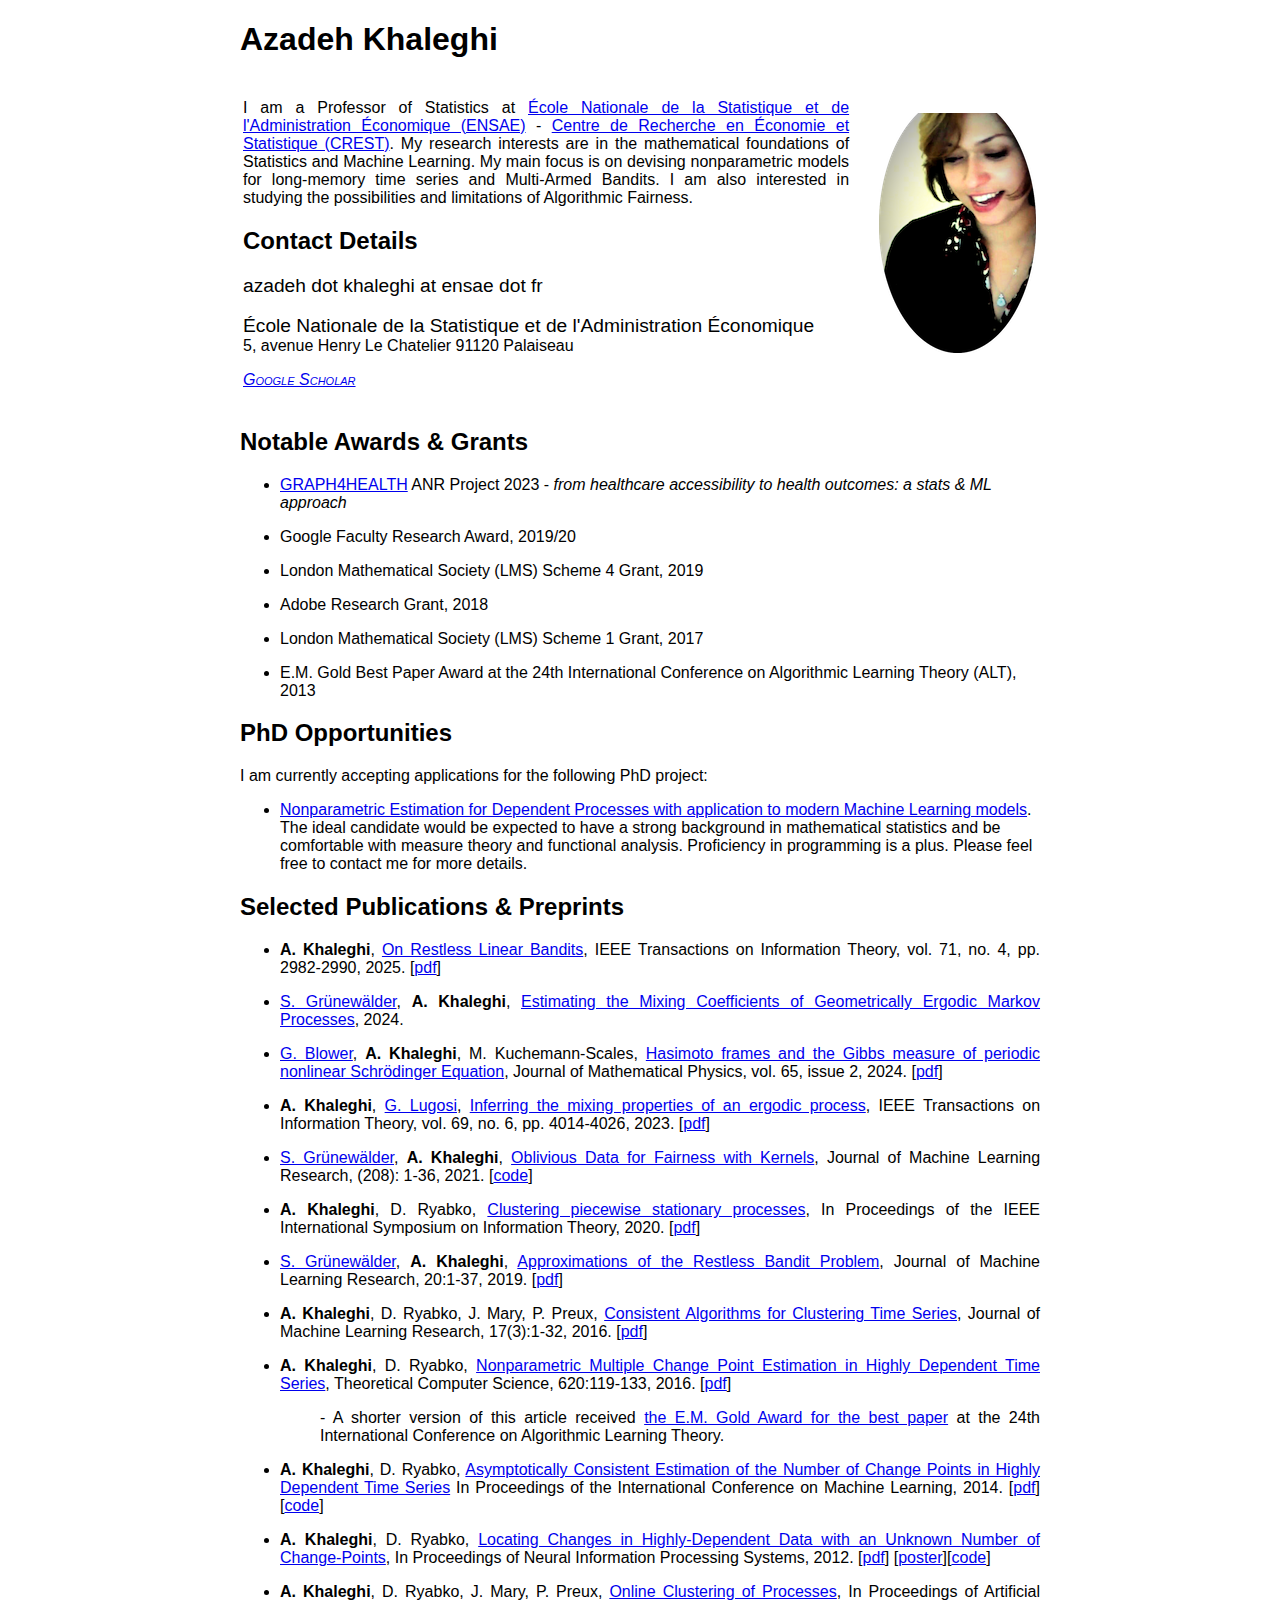
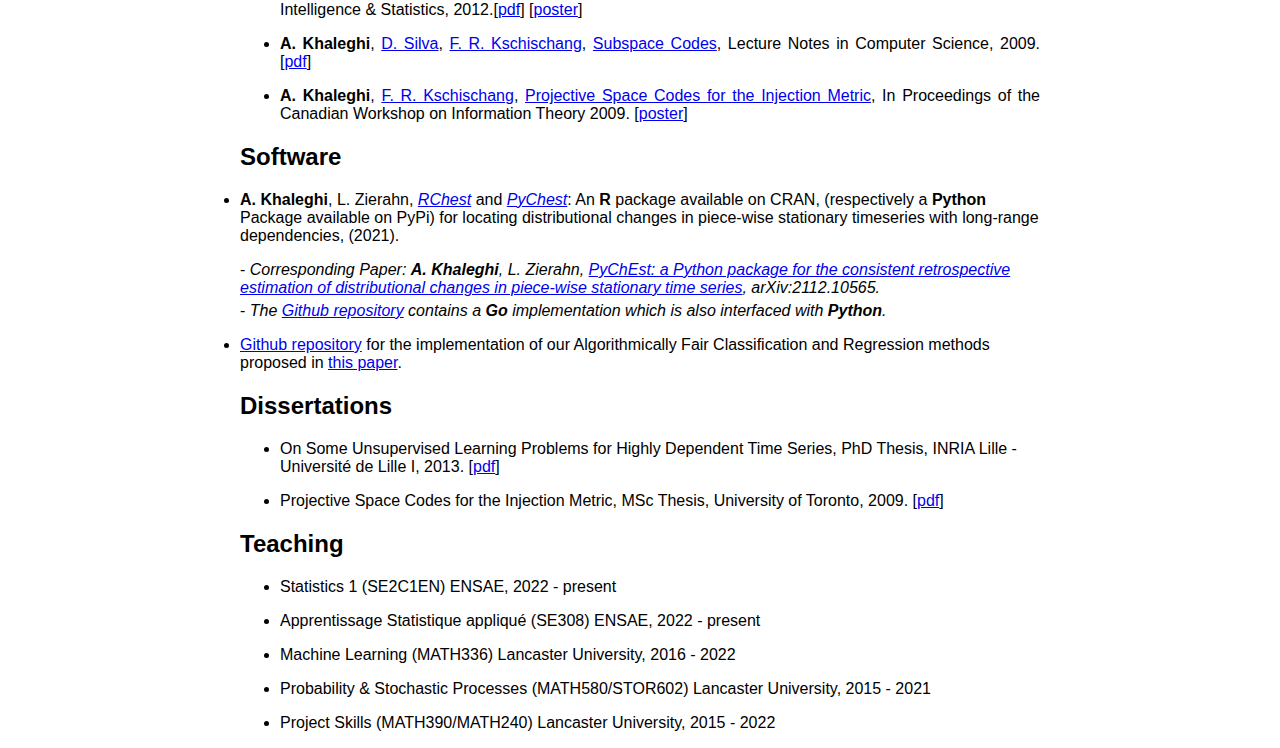
==== commit 931be748: "Update index.html" ====
--- a/index.html
+++ b/index.html
@@ -94,7 +94,7 @@
 </li>
   <li><p><b>A. Khaleghi</b>, <a href="https://danilosilva.sites.ufsc.br/index.html">D. Silva</a>, <a href="https://www.comm.utoronto.ca/frank/">F. R. Kschischang</a>, <a title="http://www.springerlink.com/content/87465723623m54mu/?p=cf71630add774246ad79c906bc49e966&amp;pi=3" href="https://link.springer.com/chapter/10.1007/978-3-642-10868-6_1" class="style_2">Subspace Codes</a>, Lecture Notes in Computer Science, 2009. [<a title="Publications_files/subspace_1.pdf" href="Publications_files/subspace_1.pdf">pdf</a>]</p>
 </li>
-  <li><p><b>A. Khaleghi</b>, <a href="https://www.comm.utoronto.ca/frank/">F. R. Kschischang</a>, <a title="http://dx.doi.org/10.1109/CWIT.2009.5069509" href="http://dx.doi.org/10.1109/CWIT.2009.5069509" class="style_2"> Projective Space Codes for the Injection Metric</a>, In Proceedings of the Canadian Workshop on Information Theory 2009. [<a title="Publications_files/subspace.pdf" href="Publications_files/subspace.pdf">pdf</a>][</span><a title="Publications_files/poster.pdf" href="Publications_files/poster.pdf" style="line-height: 14px; " class="style_6">poster</a><span style="line-height: 14px; " class="style_6">]</p>
+  <li><p><b>A. Khaleghi</b>, <a href="https://www.comm.utoronto.ca/frank/">F. R. Kschischang</a>, <a title="http://dx.doi.org/10.1109/CWIT.2009.5069509" href="http://dx.doi.org/10.1109/CWIT.2009.5069509" class="style_2"> Projective Space Codes for the Injection Metric</a>, In Proceedings of the Canadian Workshop on Information Theory 2009. [</span><a title="Publications_files/poster.pdf" href="Publications_files/poster.pdf" style="line-height: 14px; " class="style_6">poster</a><span style="line-height: 14px; " class="style_6">]</p>
 </li>
 </ul>
 </div>
@@ -106,7 +106,7 @@
 </li> 
 <dt> - <i>The <a href="https://github.com/azalk/GoChest">Github repository</a> contains a <b>Go</b> implementation which is also interfaced with <b>Python</b>.</i></dt></ul>
 </ul></p>
-<li><p><a href="https://github.com/azalk/Oblivious">Github repository</a> for the implementation of our `algorithmically fair' classification and regression methods proposed in <a href="https://arxiv.org/abs/2002.02901">this paper</a>.</p>
+<li><p><a href="https://github.com/azalk/Oblivious">Github repository</a> for the implementation of our Algorithmically Fair Classification and Regression methods proposed in <a href="https://arxiv.org/abs/2002.02901">this paper</a>.</p>
 </li>    
 <div><h2> Dissertations</h2></div>
 <div><pre>
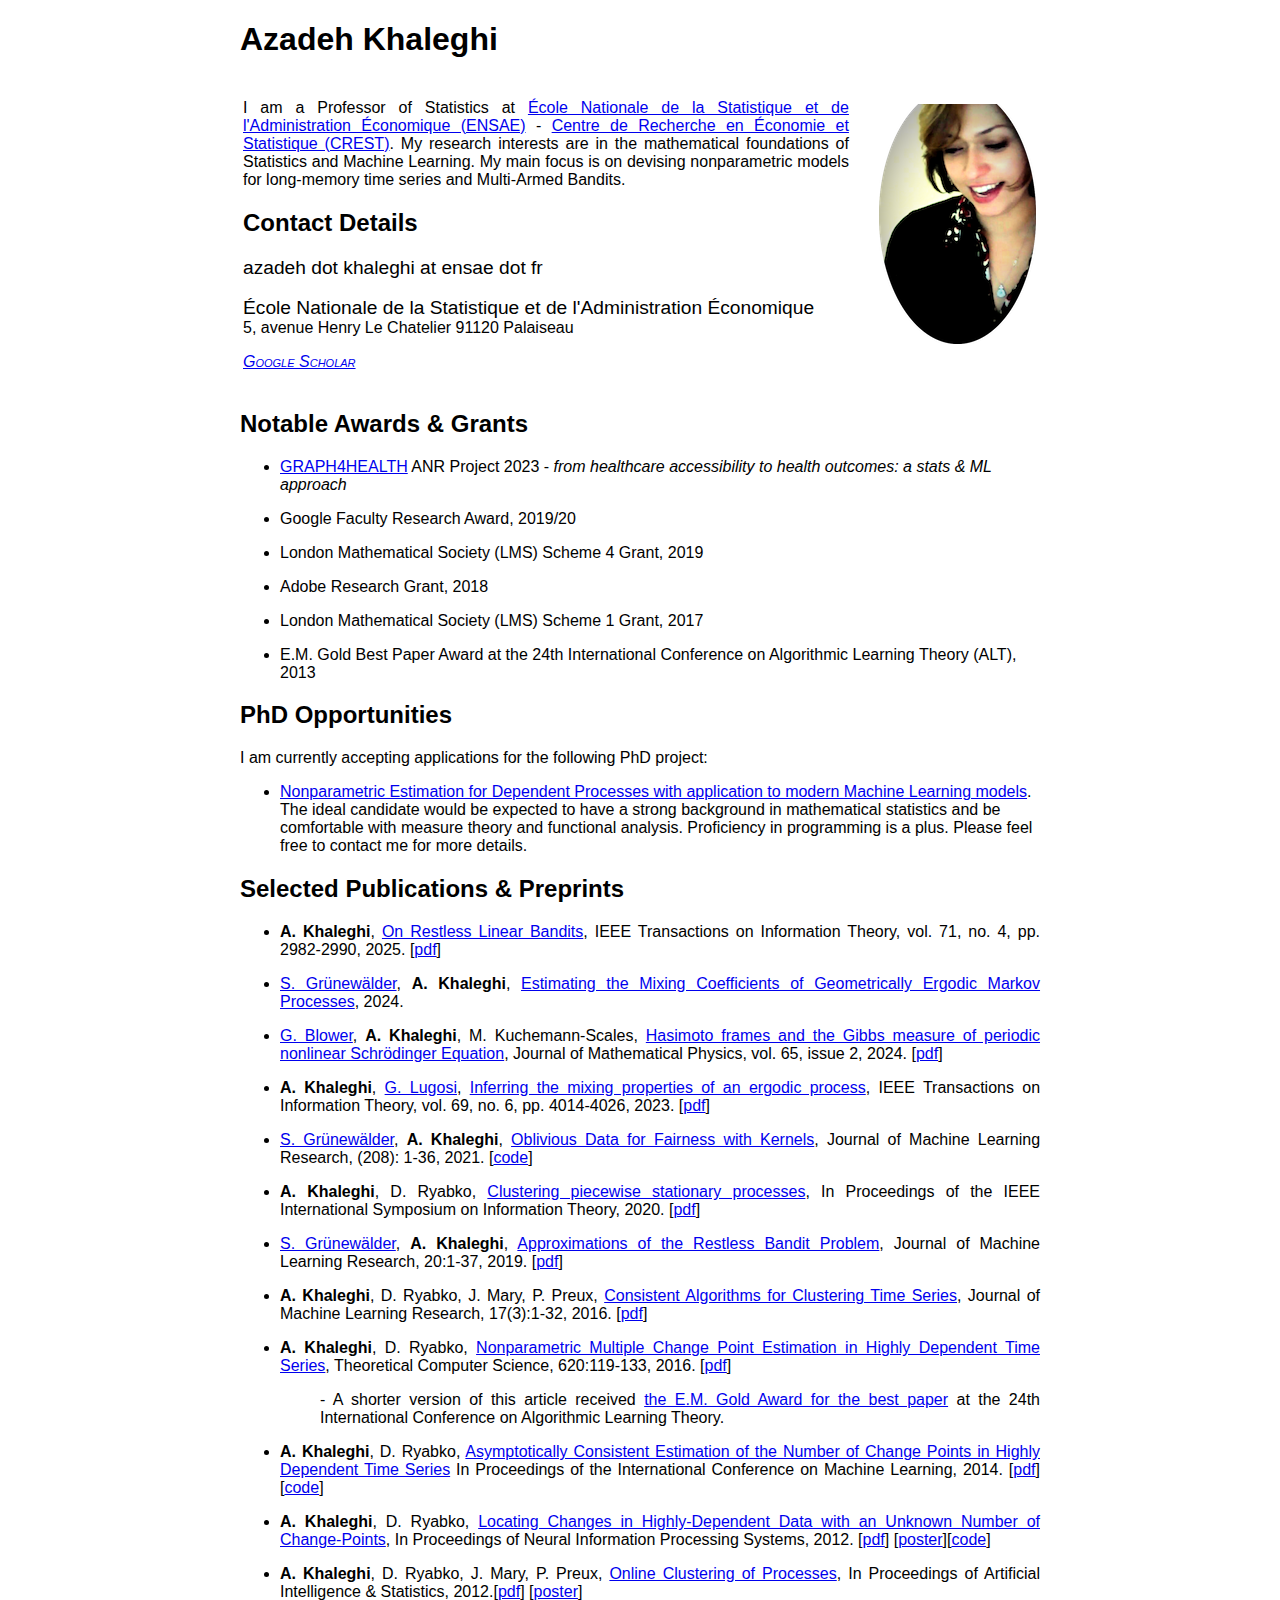
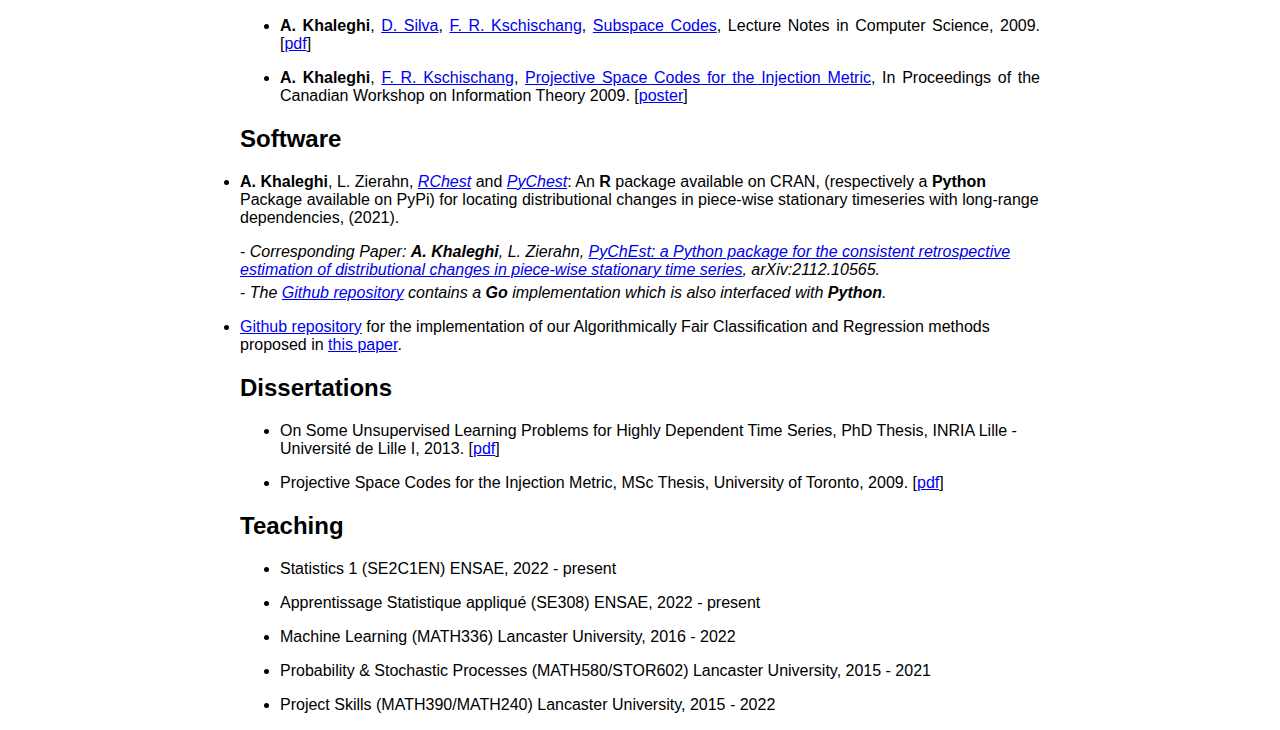
==== commit 6804dda6: "Update index.html" ====
--- a/index.html
+++ b/index.html
@@ -26,7 +26,7 @@
 <h1>Azadeh Khaleghi</h1>
 <td align="justify">
 <p> I am a Professor of Statistics at <a href="https://www.ensae.fr"> École Nationale de la Statistique et de l'Administration Économique (ENSAE)</a> - <a href="https://crest.science">Centre de Recherche en Économie et Statistique (CREST)</a>. 
-My research interests are in the mathematical foundations of Statistics and Machine Learning. My main focus is on devising nonparametric models for long-memory time series and Multi-Armed Bandits. I am also interested in studying the possibilities and limitations of Algorithmic Fairness.</p>
+My research interests are in the mathematical foundations of Statistics and Machine Learning. My main focus is on devising nonparametric models for long-memory time series and Multi-Armed Bandits. </p>
 
 <div><h2> Contact Details</h2></div>
 <span style="font-size: larger;">azadeh dot khaleghi at ensae dot fr</span><br><br> 
